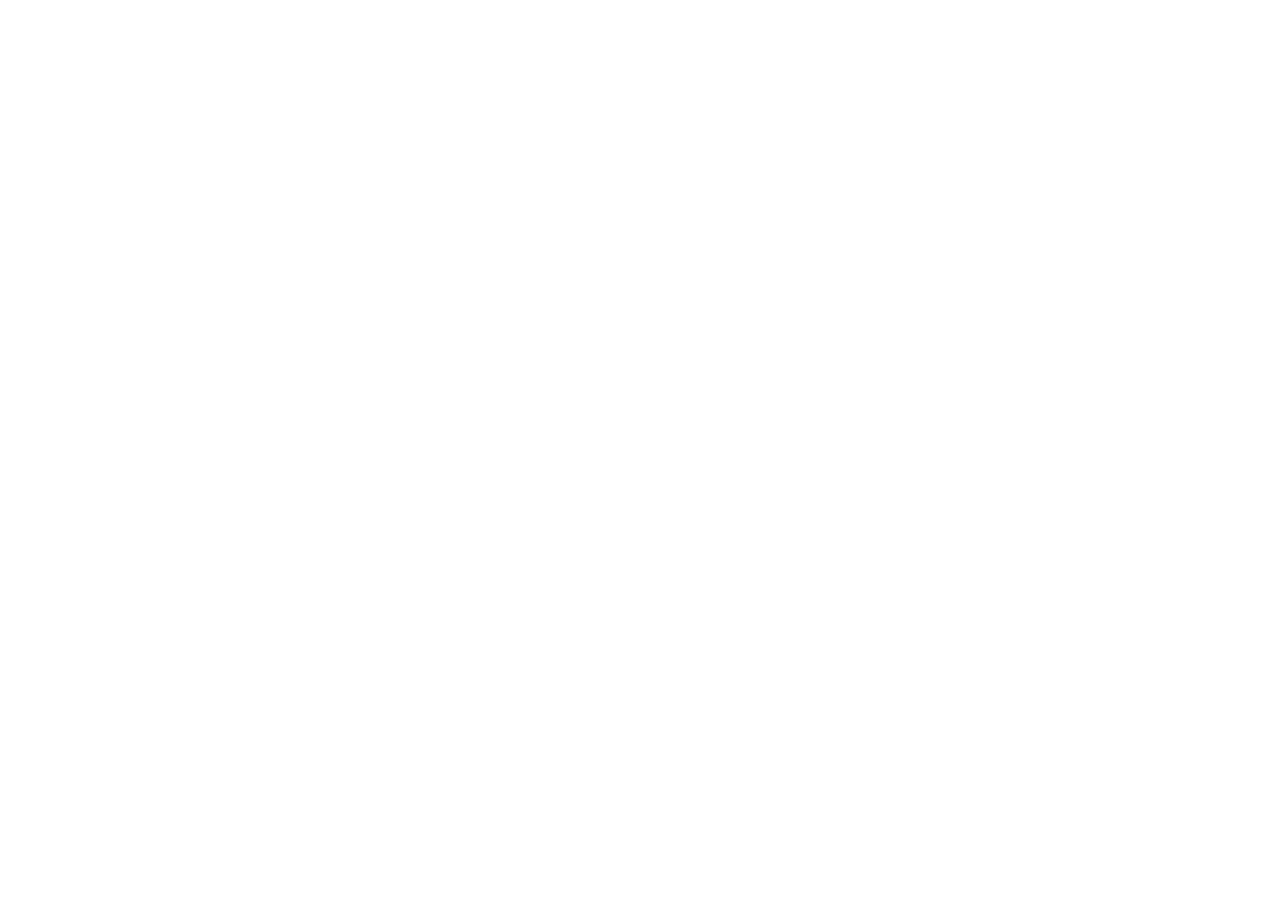
==== index.html @ c7b37ddd "[FEAT-1] Set Up Site Elements" ====
<!DOCTYPE html>
<html lang="en">
  <head>
    <meta charset="UTF-8" />
    <meta name="viewport" content="width=device-width, initial-scale=1.0" />
    <title>Portfolio of Me!</title>
    <link rel="stylesheet" href="style.css" />
    <script src="script.js" defer></script>
  </head>
  <body></body>
</html>
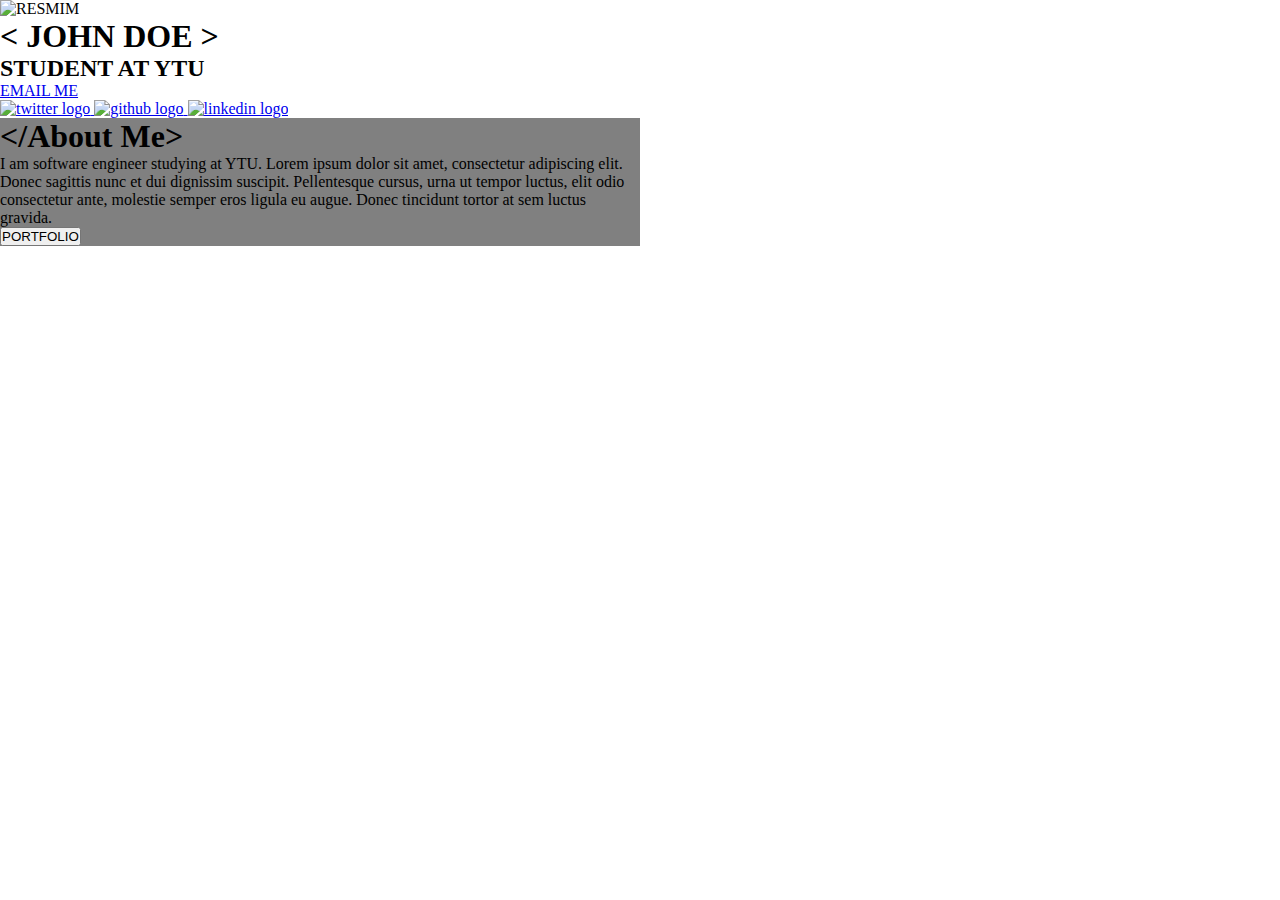
==== commit 47a4a1b9: "[FEAT-3] Index.html son hal" ====
--- a/index.html
+++ b/index.html
@@ -7,5 +7,36 @@
     <link rel="stylesheet" href="style.css" />
     <script src="script.js" defer></script>
   </head>
-  <body></body>
+  <body>
+    <main>
+      <article class="info">
+        <img class="vesikalik" src="./vesikalik.jpeg" alt="RESMIM" />
+        <h1 class="name">&lt; JOHN DOE &gt;</h1>
+        <h2 class="title">STUDENT AT YTU</h2>
+        <a class="mailme" href="mailto:johndoe@example.com">EMAIL ME</a>
+        <div class="linkstab">
+          <a target="_blank" href="https://x.com/"
+            ><img class="svglogo" src="./twitter.svg" alt="twitter logo" />
+          </a>
+          <a target="_blank" href="https://github.com/"
+            ><img class="svglogo" src="./github.svg" alt="github logo" />
+          </a>
+          <a target="_blank" href="https://www.linkedin.com/"
+            ><img class="svglogo" src="./linkedin.svg" alt="linkedin logo" />
+          </a>
+        </div>
+      </article>
+      <article class="about">
+        <h1>&lt;/About Me&gt;</h1>
+        <p>
+          I am software engineer studying at YTU. Lorem ipsum dolor sit amet,
+          consectetur adipiscing elit. Donec sagittis nunc et dui dignissim
+          suscipit. Pellentesque cursus, urna ut tempor luctus, elit odio
+          consectetur ante, molestie semper eros ligula eu augue. Donec
+          tincidunt tortor at sem luctus gravida.
+        </p>
+        <button class="toportfolio">PORTFOLIO</button>
+      </article>
+    </main>
+  </body>
 </html>
--- a/style.css
+++ b/style.css
@@ -0,0 +1,25 @@
+* {
+  margin: 0;
+  padding: 0;
+  box-sizing: border-box;
+}
+
+html {
+  height: 100%;
+}
+body {
+  min-height: 100%;
+}
+
+main {
+  width: 100%;
+  height: 100%;
+}
+
+article {
+  width: 50%;
+}
+
+.about {
+  background: gray;
+}
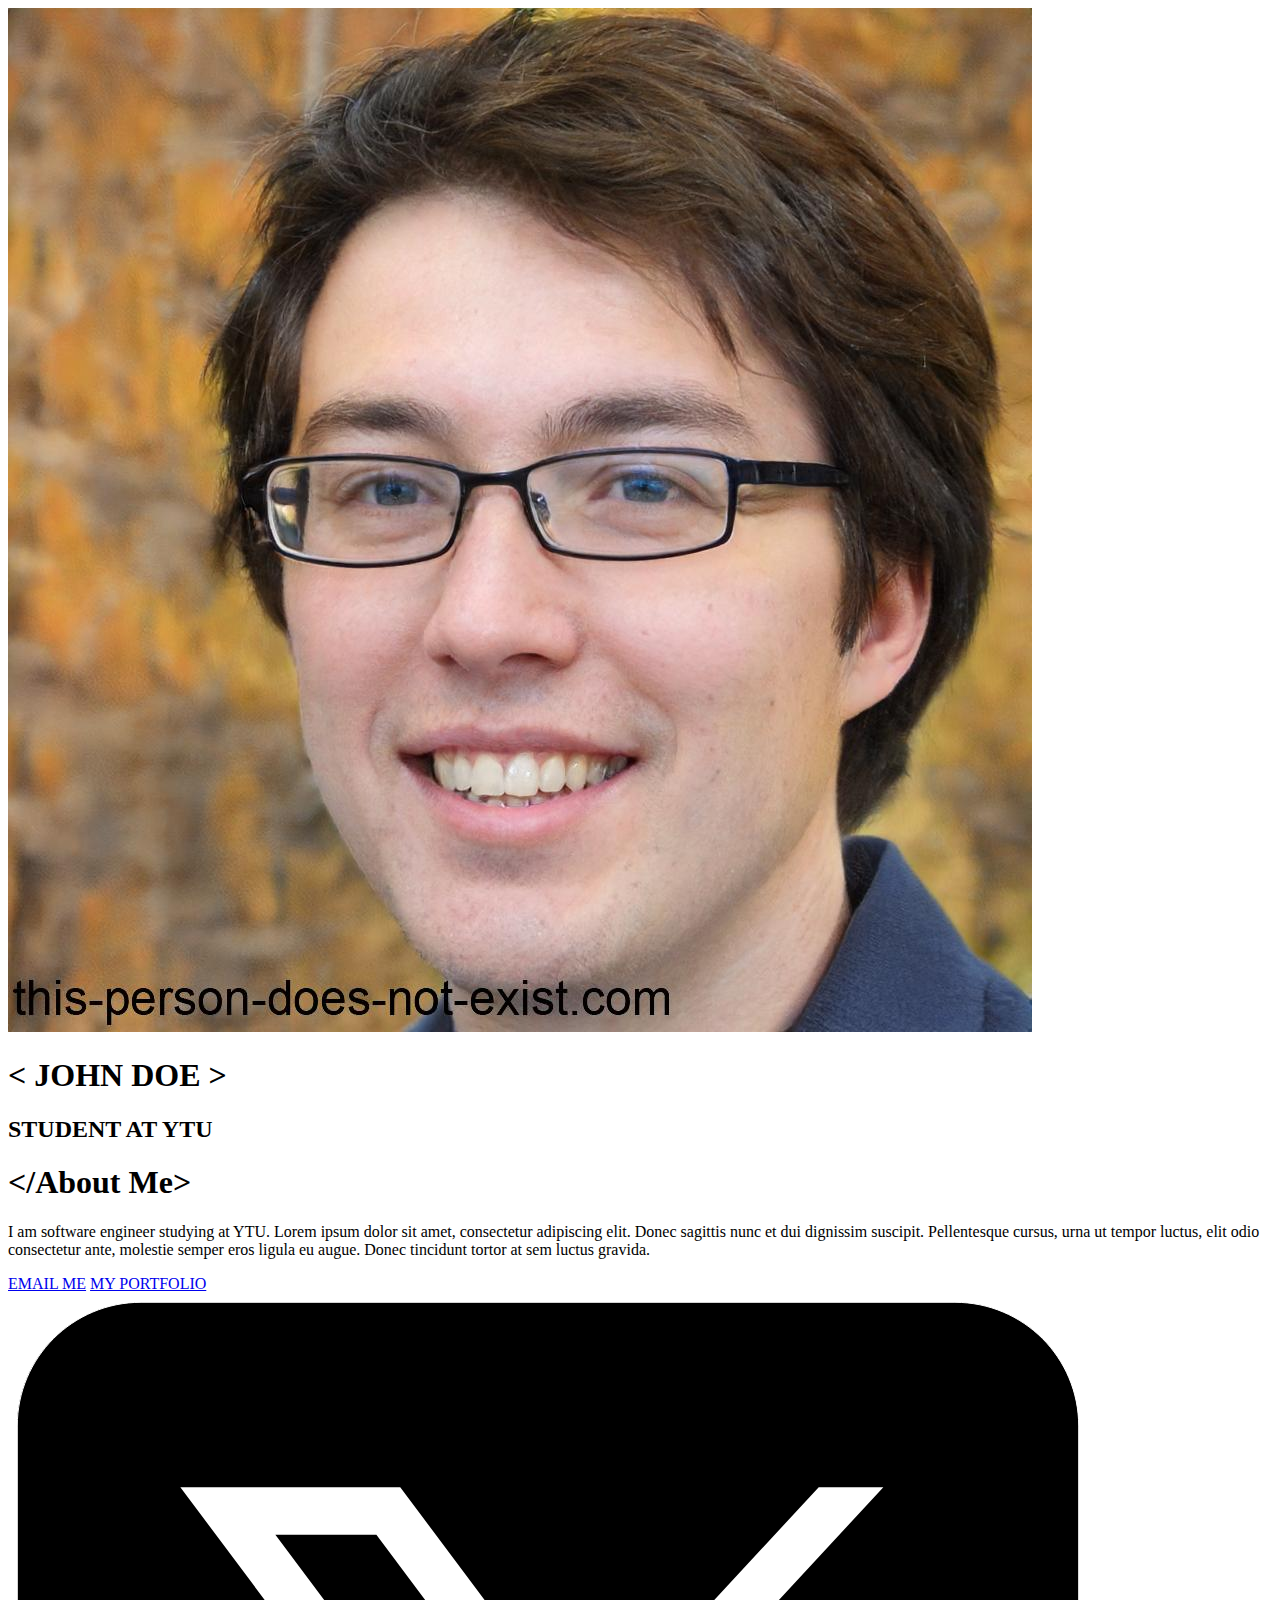
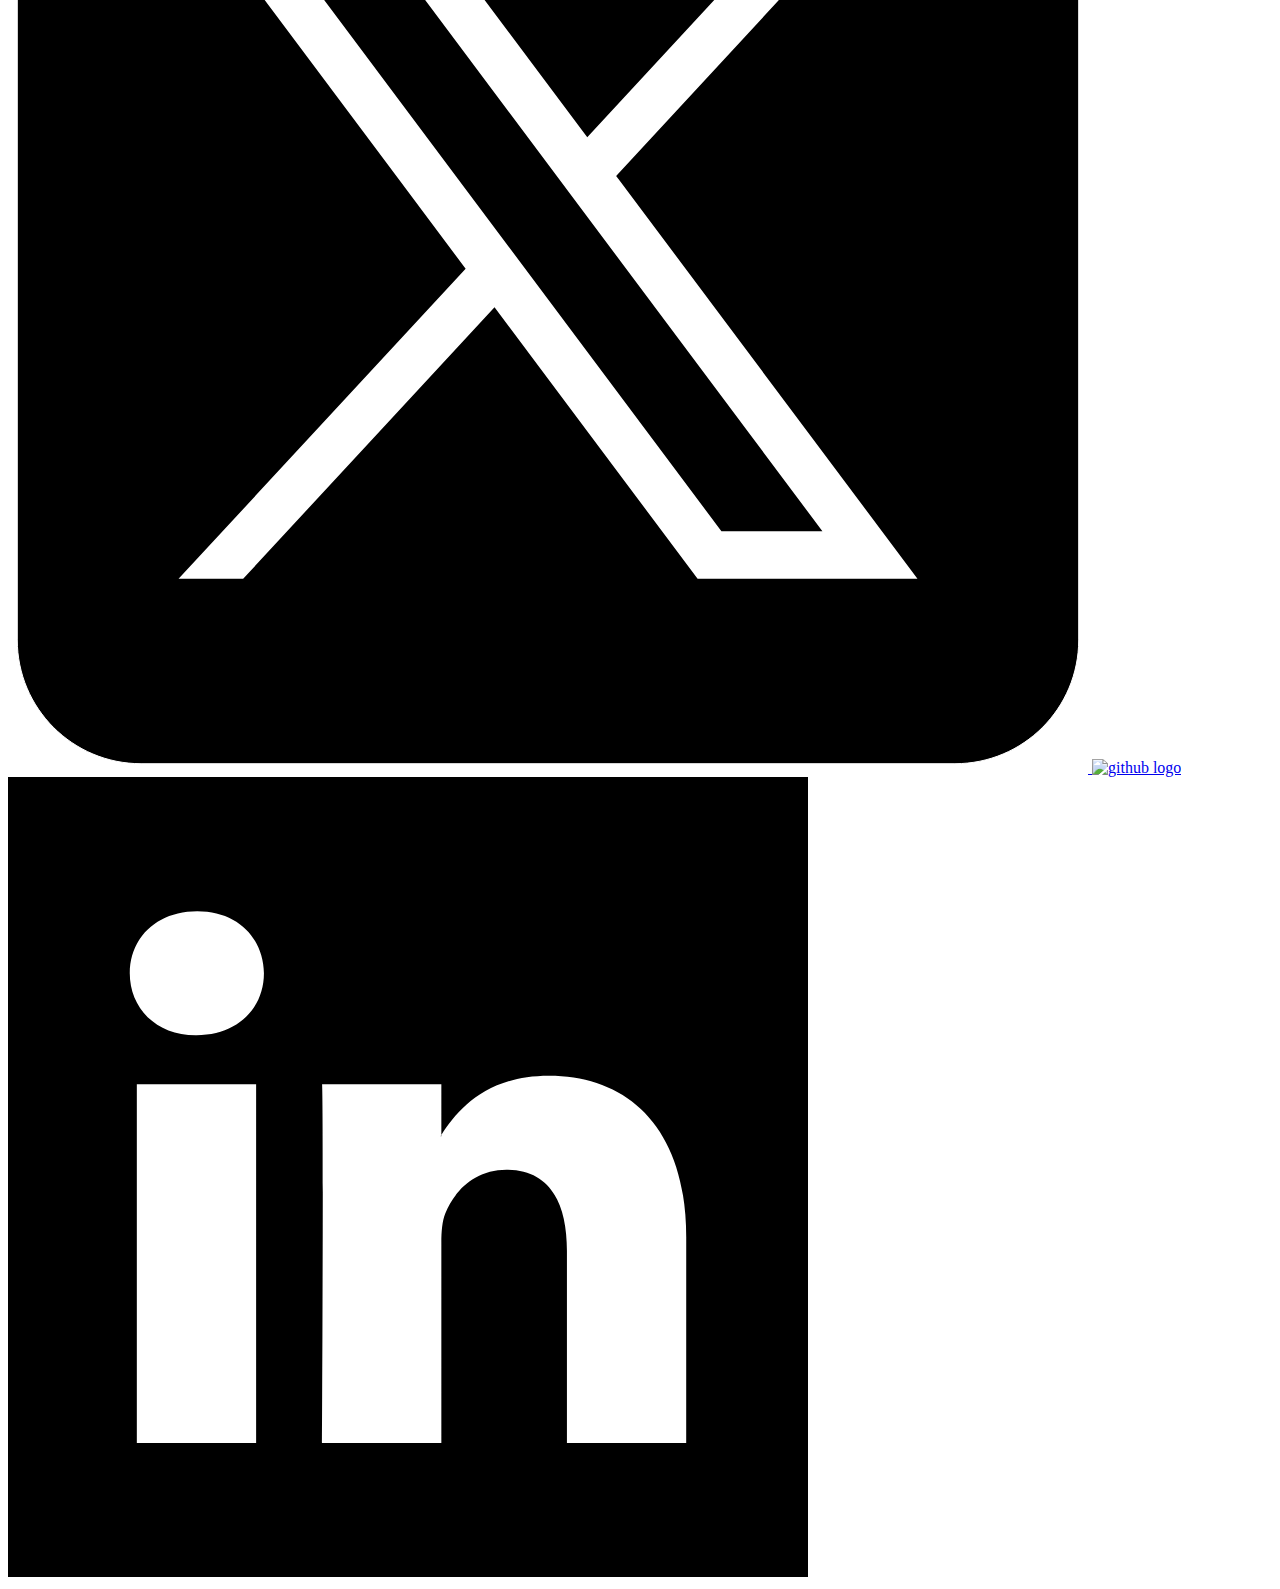
==== commit 7f102c92: "[FEAT-5] Change index.html order" ====
--- a/index.html
+++ b/index.html
@@ -4,8 +4,7 @@
     <meta charset="UTF-8" />
     <meta name="viewport" content="width=device-width, initial-scale=1.0" />
     <title>Portfolio of Me!</title>
-    <link rel="stylesheet" href="style.css" />
-    <script src="script.js" defer></script>
+    <link rel="stylesheet" href="index.css" />
   </head>
   <body>
     <main>
@@ -13,18 +12,6 @@
         <img class="vesikalik" src="./vesikalik.jpeg" alt="RESMIM" />
         <h1 class="name">&lt; JOHN DOE &gt;</h1>
         <h2 class="title">STUDENT AT YTU</h2>
-        <a class="mailme" href="mailto:johndoe@example.com">EMAIL ME</a>
-        <div class="linkstab">
-          <a target="_blank" href="https://x.com/"
-            ><img class="svglogo" src="./twitter.svg" alt="twitter logo" />
-          </a>
-          <a target="_blank" href="https://github.com/"
-            ><img class="svglogo" src="./github.svg" alt="github logo" />
-          </a>
-          <a target="_blank" href="https://www.linkedin.com/"
-            ><img class="svglogo" src="./linkedin.svg" alt="linkedin logo" />
-          </a>
-        </div>
       </article>
       <article class="about">
         <h1>&lt;/About Me&gt;</h1>
@@ -35,8 +22,22 @@
           consectetur ante, molestie semper eros ligula eu augue. Donec
           tincidunt tortor at sem luctus gravida.
         </p>
-        <button class="toportfolio">PORTFOLIO</button>
       </article>
+      <header>
+        <a class="mailme" href="mailto:johndoe@example.com">EMAIL ME</a>
+        <a class="toportfolio" href="./portfolio.html">MY PORTFOLIO</a>
+      </header>
+      <footer>
+        <a target="_blank" href="https://x.com/"
+          ><img class="svglogo" src="./twitter.svg" alt="twitter logo" />
+        </a>
+        <a target="_blank" href="https://github.com/"
+          ><img class="svglogo" src="./github.svg" alt="github logo" />
+        </a>
+        <a target="_blank" href="https://www.linkedin.com/"
+          ><img class="svglogo" src="./linkedin.svg" alt="linkedin logo" />
+        </a>
+      </footer>
     </main>
   </body>
 </html>
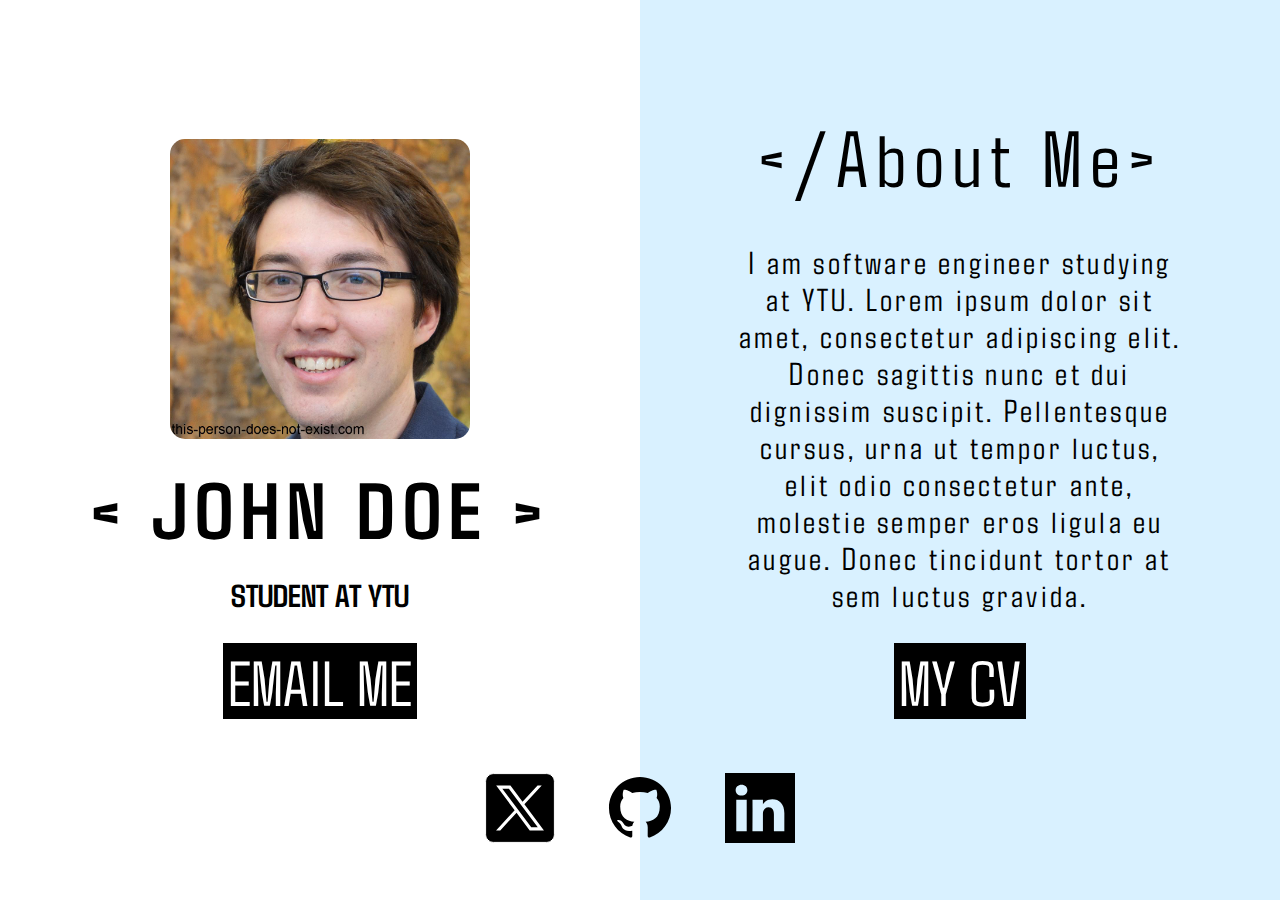
==== commit 5a7fb704: "." ====
--- a/index.html
+++ b/index.html
@@ -1,43 +1,45 @@
 <!DOCTYPE html>
-<html lang="en">
+<html lang="tr">
   <head>
     <meta charset="UTF-8" />
     <meta name="viewport" content="width=device-width, initial-scale=1.0" />
-    <title>Portfolio of Me!</title>
+    <title>MY PORTFOLIO</title>
     <link rel="stylesheet" href="index.css" />
   </head>
   <body>
-    <main>
-      <article class="info">
-        <img class="vesikalik" src="./vesikalik.jpeg" alt="RESMIM" />
-        <h1 class="name">&lt; JOHN DOE &gt;</h1>
-        <h2 class="title">STUDENT AT YTU</h2>
-      </article>
-      <article class="about">
-        <h1>&lt;/About Me&gt;</h1>
-        <p>
-          I am software engineer studying at YTU. Lorem ipsum dolor sit amet,
-          consectetur adipiscing elit. Donec sagittis nunc et dui dignissim
-          suscipit. Pellentesque cursus, urna ut tempor luctus, elit odio
-          consectetur ante, molestie semper eros ligula eu augue. Donec
-          tincidunt tortor at sem luctus gravida.
-        </p>
-      </article>
-      <header>
-        <a class="mailme" href="mailto:johndoe@example.com">EMAIL ME</a>
-        <a class="toportfolio" href="./portfolio.html">MY PORTFOLIO</a>
-      </header>
-      <footer>
-        <a target="_blank" href="https://x.com/"
-          ><img class="svglogo" src="./twitter.svg" alt="twitter logo" />
-        </a>
-        <a target="_blank" href="https://github.com/"
-          ><img class="svglogo" src="./github.svg" alt="github logo" />
-        </a>
-        <a target="_blank" href="https://www.linkedin.com/"
-          ><img class="svglogo" src="./linkedin.svg" alt="linkedin logo" />
-        </a>
-      </footer>
-    </main>
+    <article class="info">
+      <img
+        class="vesikalik"
+        src="assets/vesikalik.jpeg"
+        alt="john doe nun resmi"
+      />
+      <h1>&lt; JOHN DOE &gt;</h1>
+      <h2>STUDENT AT YTU</h2>
+    </article>
+    <article class="about">
+      <h1>&lt;/About Me&gt;</h1>
+      <p>
+        I am software engineer studying at YTU. Lorem ipsum dolor sit amet,
+        consectetur adipiscing elit. Donec sagittis nunc et dui dignissim
+        suscipit. Pellentesque cursus, urna ut tempor luctus, elit odio
+        consectetur ante, molestie semper eros ligula eu augue. Donec tincidunt
+        tortor at sem luctus gravida.
+      </p>
+    </article>
+    <header>
+      <a href="mailto:johndoe@example.com">EMAIL ME</a>
+      <a href="assets/github.svg" download="githublogo">MY CV</a>
+    </header>
+    <footer>
+      <a target="_blank" href="https://www.x.com"
+        ><img class="svglogo" src="assets/twitter.svg" alt="my twitter"
+      /></a>
+      <a target="_blank" href="https://www.github.com"
+        ><img class="svglogo" src="assets/github.svg" alt="my github"
+      /></a>
+      <a target="_blank" href="https://www.linkedin.com"
+        ><img class="svglogo" src="assets/linkedin.svg" alt="my linkedin"
+      /></a>
+    </footer>
   </body>
 </html>
--- a/index.css
+++ b/index.css
@@ -0,0 +1,112 @@
+@import url("https://fonts.googleapis.com/css2?family=Agdasima:wght@400;700&display=swap");
+
+* {
+  padding: 0px;
+  margin: 0px;
+  box-sizing: border-box;
+}
+
+.svglogo {
+  width: 70px;
+  height: 70px;
+}
+
+body {
+  font-family: "Agdasima";
+  display: grid;
+  grid-template-columns: 1fr 1fr;
+  grid-template-rows: auto min-content auto;
+  min-height: 100vh;
+  background: linear-gradient(to right, white 50%, rgb(217, 241, 255) 50%);
+}
+
+article {
+  align-self: flex-end;
+  margin-bottom: 30px;
+}
+
+.info {
+  display: flex;
+  flex-direction: column;
+  align-items: center;
+  justify-content: center;
+  gap: 20px;
+}
+.info > h1 {
+  font-size: 5rem;
+  letter-spacing: 0.5rem;
+}
+.info > h2 {
+  font-size: 2rem;
+}
+
+.vesikalik {
+  width: 300px;
+  height: 300px;
+  border-radius: 15px;
+}
+
+.about {
+  grid-column: 2/3;
+  grid-row: 1/2;
+
+  display: flex;
+  flex-direction: column;
+  align-items: center;
+  justify-content: center;
+  gap: 40px;
+}
+.about > h1 {
+  font-size: 5rem;
+  font-weight: lighter;
+  letter-spacing: 0.5rem;
+}
+.about > p {
+  width: 70%;
+  font-size: 2rem;
+  text-align: center;
+  letter-spacing: 0.2rem;
+}
+
+header {
+  grid-row: 2/3;
+  grid-column: 1/3;
+
+  display: grid;
+  grid-template-columns: 1fr 1fr;
+  justify-items: center;
+  align-items: center;
+}
+header > a {
+  font-size: 4rem;
+  text-decoration: none;
+  color: white;
+  background-color: black;
+  padding: 0px 5px;
+
+  transition: all 0.3s ease-in-out;
+}
+header > a:hover {
+  opacity: 80%;
+}
+header > a:active {
+  transform: scale(90%);
+}
+
+footer {
+  grid-column: 1/3;
+
+  display: flex;
+  align-items: center;
+  justify-content: center;
+
+  gap: 50px;
+}
+
+footer > a {
+  transition: all 300ms ease-in-out;
+}
+
+footer > a:hover {
+  transform: scale(110%);
+}
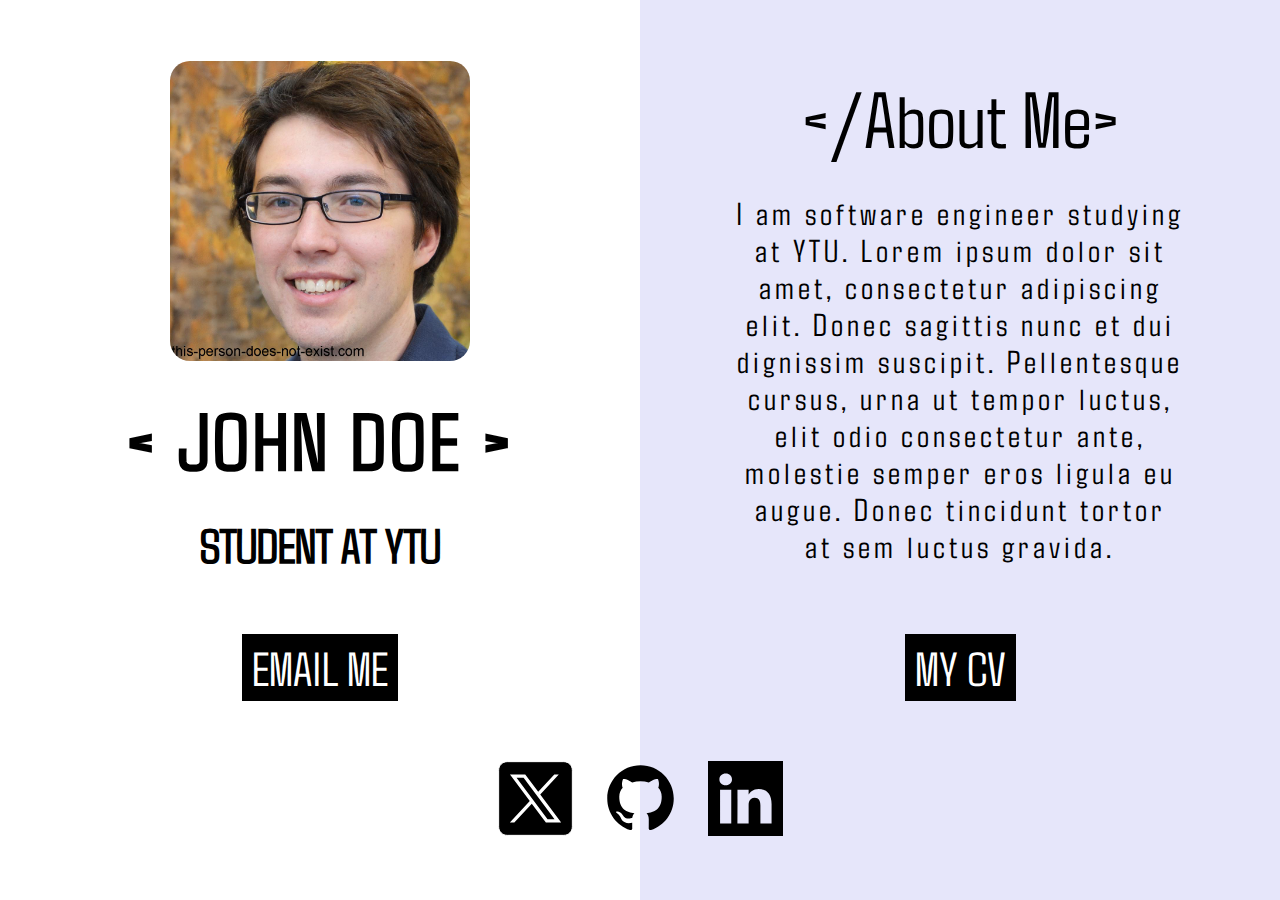
==== commit 0edefd30: "[FEAT-1] Upload code" ====
--- a/index.html
+++ b/index.html
@@ -1,10 +1,10 @@
 <!DOCTYPE html>
-<html lang="tr">
+<html lang="en">
   <head>
     <meta charset="UTF-8" />
     <meta name="viewport" content="width=device-width, initial-scale=1.0" />
-    <title>MY PORTFOLIO</title>
-    <link rel="stylesheet" href="index.css" />
+    <title>Document</title>
+    <link rel="stylesheet" href="styles.css" />
   </head>
   <body>
     <article class="info">
@@ -28,7 +28,7 @@
     </article>
     <header>
       <a href="mailto:johndoe@example.com">EMAIL ME</a>
-      <a href="assets/github.svg" download="githublogo">MY CV</a>
+      <a href="assets/cv.pdf" download="my cv">MY CV</a>
     </header>
     <footer>
       <a target="_blank" href="https://www.x.com"
--- a/styles.css
+++ b/styles.css
@@ -0,0 +1,94 @@
+@font-face {
+  font-family: "Agdasima";
+  src: url(./assets/Agdasima-Regular.ttf);
+}
+* {
+  padding: 0px;
+  margin: 0px;
+}
+
+body {
+  display: grid;
+  grid-template-columns: 1fr 1fr;
+  grid-template-rows: auto min-content auto;
+  font-family: "Agdasima";
+  min-height: 100vh;
+  background: linear-gradient(to right, white 50%, rgb(230, 230, 250) 50%);
+}
+.vesikalik {
+  width: 300px;
+  height: 300px;
+  border-radius: 20px;
+}
+
+.info {
+  display: flex;
+  flex-direction: column;
+  align-items: center;
+  justify-content: center;
+  gap: 30px;
+}
+
+.info > h1 {
+  font-size: 80px;
+  letter-spacing: 4px;
+}
+.info > h2 {
+  font-size: 48px;
+}
+
+.about {
+  display: flex;
+  flex-direction: column;
+  align-items: center;
+  justify-content: center;
+  gap: 30px;
+}
+.about > h1 {
+  font-size: 80px;
+  font-weight: lighter;
+}
+.about > p {
+  width: 70%;
+  font-size: 32px;
+  text-align: center;
+  letter-spacing: 4px;
+}
+
+header {
+  grid-row: 2/3;
+  grid-column: 1/3;
+  display: grid;
+  grid-template-columns: 1fr 1fr;
+  justify-items: center;
+  align-items: center;
+}
+header > a {
+  font-size: 48px;
+  background-color: black;
+  color: white;
+  text-decoration: none;
+  padding: 5px 10px;
+  transition: all 0.3s ease-in-out;
+}
+header > a:hover {
+  opacity: 80%;
+}
+header > a:active {
+  transform: scale(90%);
+}
+footer {
+  display: flex;
+  justify-content: center;
+  align-items: center;
+  grid-column: 1/3;
+  gap: 30px;
+}
+.svglogo {
+  width: 75px;
+  height: 75px;
+  transition: all 0.3s ease-in-out;
+}
+.svglogo:hover {
+  transform: scale(110%);
+}
